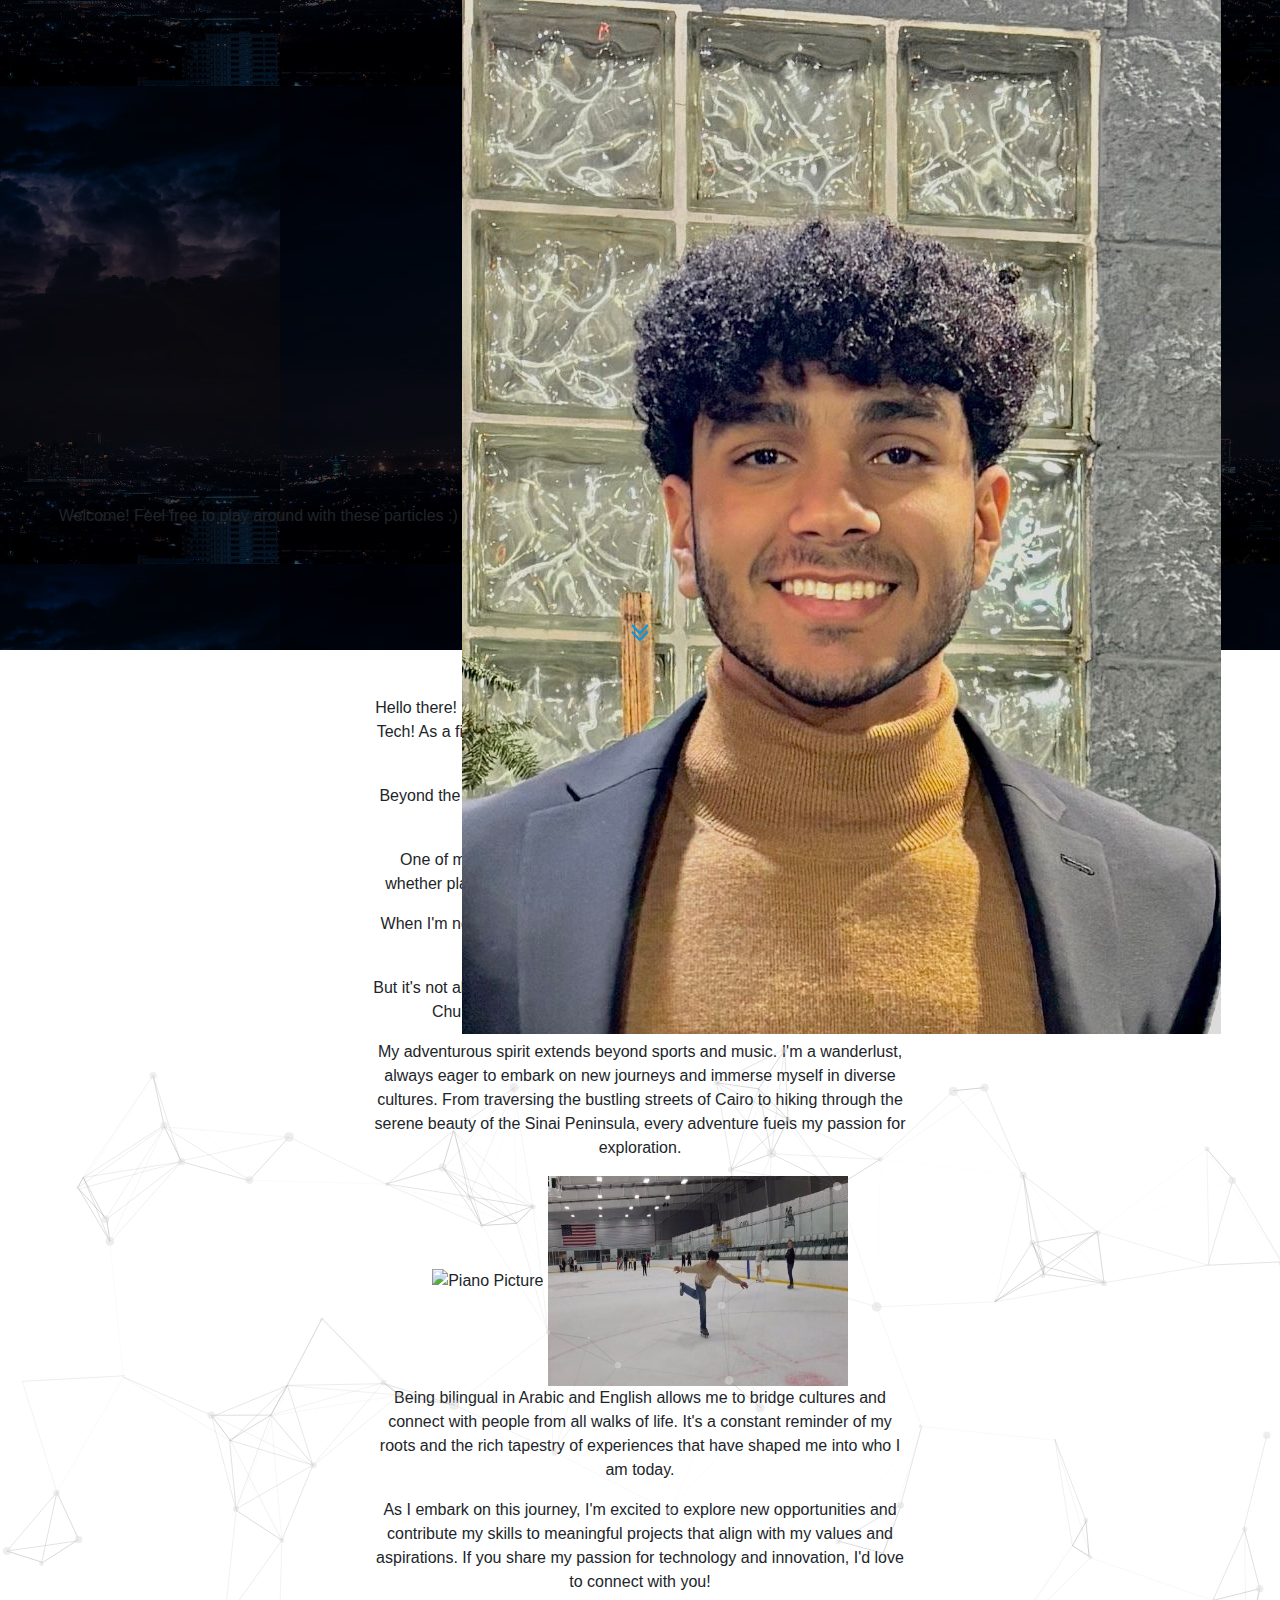
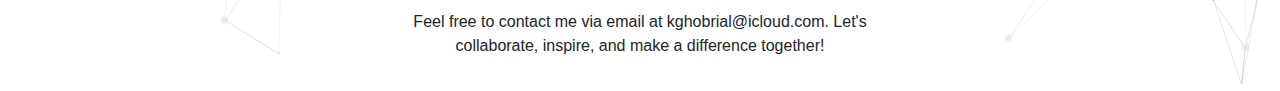
==== aboutMe.html @ 83f6bc40 "Update aboutMe.html" ====
<!DOCTYPE html>
<html lang="en">

<head>
    <meta charset="UTF-8">
    <meta name="viewport" content="width=device-width, initial-scale=1.0">
    <meta target="_blank">
    <link rel="shortcut icon" href="./images/2.jpg" type="image/x-icon">
    <link rel="stylesheet" href="./CSS/bootstrap.min.css">
    <link rel="stylesheet" href="./CSS/personal-info-main.css">
    <link rel="stylesheet" href="./CSS/personal-info-animate.css">
    <link rel="stylesheet" href="./CSS/animate.min.css">
    <link href="./CSS/aos.css" rel="stylesheet">

    <title>Kevin Ghobrial</title>

    <!-- Add CSS styles here -->
    <style>
        .profile-img,
        .image-grid img {
            max-width: 95%;
            height: auto;
        }

        .image-grid img:nth-child(2),
        .image-grid img:nth-child(3) {
            height: 210px; /* Adjust the height as desired */
        }
    </style>

</head>


<body>
    <div class="fakeLoader"></div>

    <div class="profile-page">

        <div class="page-header">

            <a href="#about" class="go" title="Read More">
                <svg t="1628741268385" class="j-icon" viewBox="0 0 1024 1024" version="1.1"
                    xmlns="http://www.w3.org/2000/svg" p-id="5238" width="32" height="32">
                    <path
                        d="M780.190476 498.070349c0 4.534857-2.21054 9.638603-5.461333 13.003175l-255.024762 263.476825c-3.299556 3.397079-8.208254 5.640127-12.580571 5.640127-4.388571 0-9.313524-2.275556-12.580572-5.640127l-255.024762-263.476825a19.732317 19.732317 0 0 1-5.461333-13.003175c0-4.518603 2.21054-9.622349 5.461333-12.98692l27.355429-28.265651c3.299556-3.397079 7.671873-5.640127 12.580571-5.640127 4.388571 0 9.313524 2.275556 12.564318 5.640127L507.12381 679.042032l215.105015-222.224254c3.283302-3.397079 8.192-5.640127 12.564318-5.640127 4.388571 0 9.313524 2.275556 12.580571 5.640127l27.355429 28.281905c3.283302 3.380825 5.461333 8.452063 5.461333 12.970666z m0-217.120508c0 4.534857-2.21054 9.638603-5.461333 13.003175l-255.024762 263.476825c-3.299556 3.397079-8.208254 5.640127-12.580571 5.640127-4.388571 0-9.313524-2.275556-12.580572-5.640127l-255.024762-263.476825a19.732317 19.732317 0 0 1-5.461333-13.003175c0-4.518603 2.21054-9.622349 5.461333-12.98692l27.355429-28.265651c3.299556-3.397079 7.671873-5.640127 12.580571-5.640127 4.388571 0 9.313524 2.275556 12.564318 5.640127L507.12381 461.937778l215.105015-222.224254c3.283302-3.397079 8.192-5.640127 12.564318-5.640127 4.388571 0 9.313524 2.275556 12.580571 5.640127l27.355429 28.281905c3.283302 3.380825 5.461333 8.452063 5.461333 12.970666z"
                        p-id="5239" fill="#1296db"></path>
                </svg>
            </a>
            <div class="page-header-mask"></div>
            <div class="page-header-particles" id="particles-js">
                <!-- Add your image here -->
                Welcome! Feel free to play around with these particles :)
                <img src="keving.jpg" alt="Profile Picture" class="profile-img">
                
            </div>


        </div>

        <!-- Description section -->
        <section id="about" class="section about-section">
            <div class="container">
                <div class="row justify-content-center"> <!-- Center the row -->
                    <div class="col-md-6">
                        <!-- Add your description here -->
                        <h2>About Me</h2>
                            <p>Hello there! I'm Kevin Ghobrial, a computer engineering student at Georgia Tech! As a firm believer in the transformative power of technology, I'm on a mission to make your life more enjoyable.</p>
    
                            <p>Beyond the classroom, I explore various avenues to express my creativity and passions.</p>
                            
                            <p>One of my greatest joys is playing the piano. Music is my sanctuary, whether playing classical melodies or improvising my bossa nova beats.</p>
                            
                            <p>When I'm not lost in the song, you might spot me figure skating or playing soccer</p>
                            
                            <p>But it's not all about solo pursuits. I'm proud to serve at my Coptic Orthodox Church, where I find fulfillment in making a positive impact.</p>
                            
                            <p>My adventurous spirit extends beyond sports and music. I'm a wanderlust, always eager to embark on new journeys and immerse myself in diverse cultures. From traversing the bustling streets of Cairo to hiking through the serene beauty of the Sinai Peninsula, every adventure fuels my passion for exploration.</p>

                            <div class="image-grid">
                                <img src="piano.jpg" alt="Piano Picture">
                                <img src="figure.jpg" alt="Figure Skating Picture" width="300">
                            </div>

                            <p>Being bilingual in Arabic and English allows me to bridge cultures and connect with people from all walks of life. It's a constant reminder of my roots and the rich tapestry of experiences that have shaped me into who I am today.</p>
    
                            <p>As I embark on this journey, I'm excited to explore new opportunities and contribute my skills to meaningful projects that align with my values and aspirations. If you share my passion for technology and innovation, I'd love to connect with you!</p>
                            
                            <p>Feel free to contact me via email at kghobrial@icloud.com. Let's collaborate, inspire, and make a difference together!</p>
                    </div>
                </div>
            </div>
        </section>
  
    </div>

</body>
<script src="./JS/jquery-3.6.0.js">
</script>
<script src="./JS/popper.min.js">
</script>
<script src="./JS/bootstrap.min.js">
</script>

<script src="./JS/particles.min.js"></script>
<script src="./JS/app.js"></script>
<script src="./JS/aos.js"></script>
<script src="./JS/personal-info-main.js"></script>
<script>
    AOS.init();
</script>

</html>
---- CSS/personal-info-main.css ----
body,
html {
    margin: 0;
    padding: 0;
    scroll-behavior: smooth;
    font-family: -apple-system, BlinkMacSystemFont, "Segoe UI", Roboto, "Helvetica Neue", Arial, sans-serif;
}

.profile-page {
    text-align: center;
    min-height: auto;
    width: auto;
}


.page-header .a {
    transition: all 4s ease 0s;
}

.page-header .go {
    position: absolute;
    z-index: 2;
    bottom: 0px;
    left: 50%;
    width: 32px;
    height: 33px;
    margin-left: -16px;
    transition: all 0.4s ease 0s;
    animation: 3s ease 0s normal none infinite running bounce;
}

.page-header .j-icon:hover {
    transform: scale(1.20);

}

.page-header .bg-primary {
    background-color: rgba(0, 0, 0, .15) !important;
    transition: 0.4s;
}

.navbar-toggler {
    z-index: 3;
}

.navbar-dark .navbar-nav .nav-link {
    color: rgba(255, 255, 255, 0.9);
}



.page-header .navbar .navbar-collapse li {
    font-weight: 700;
    padding-left: 10px;
    padding-right: 10px;
    z-index: 2;

}

.page-header .navbar .navbar-collapse li:hover {
    background: rgb(26, 145, 65);
    transition: 0.55s;
    z-index: 2;
}

.page-header .navbar {
    position: fixed;
    z-index: 10000 !important;
    width: 100%;
}

.profile-page .page-header {
    position: relative;
    min-height: 650px;
    max-height: 1024px;
    width: 100%;
    height: 100%;
    background-image: url(../images/intro-bg.jpg);
    background-position: center center !important;
    background-size: cove !important;
}

.page-header-mask:after {
    position: absolute;
    content: "";
    top: 0;
    left: 0;
    width: 100%;
    height: 100%;
    background: black;
    opacity: 0.7;
    z-index: 0;
}

.page-header-particles {
    position: absolute;
    width: 100%;
    height: 100%;
    z-index: 1;
}

.profile-page .page-header-content {
    position: relative;
    max-height: 600px;
    min-height: 350px;
}


.page-header .left-content {
    position: relative;
    min-height: 650px;
}

.personalImage {
    position: relative;
    width: auto;
    height: 250px;
    text-align: center;
    top: 44px;
}

.personalImage a {
    position: relative;
}

.personalImage a:before {
    content: "";
    border: 15px solid rgb(117 49 171);
    border-radius: 50%;
    height: 180px;
    width: 180px;
    position: absolute;
    left: 0;
    -webkit-animation: pulsate 1.6s ease-out;
    animation: pulsate 1.6s ease-out;
    -webkit-animation-iteration-count: infinite;
    animation-iteration-count: infinite;
    opacity: 0.0;
    z-index: 99;
}

.personalImage img {
    position: relative;
    border-radius: 50%;
    height: 180px;
    width: 180px;
    padding: 0;
    margin: 0;
    border: 15px solid transparent;
    z-index: 9999;
    -webkit-transition: all .3s ease-out;
    transition: all .3s ease-out;
}

.personalImage a:hover img {
    transform: scale(1.06, 1.06);
}

.personalImage a:hover:before {
    animation: none;
}


.page-header .name {
    color: rgba(255, 255, 255, 0.88);
}

.page-header .motto {
    color: rgba(255, 255, 255, 0.88);
}

.page-header .motto::after {
    position: relative;
    top: 5px;
    display: inline-block;
    height: 20px;
    margin-left: 5px;
    content: " ";
    -webkit-animation: blink .5s step-end infinite alternate;
    animation: blink .5s step-end infinite alternate;
    border-right: 2px solid;
}



.page-header .self-intro {
    color: rgba(255, 255, 255, 0.8);
    font-size: smaller;
    font-family: serif, '宋体';
    display: none;
}



.section-title {
    margin-top: 60px;
    margin-bottom: 25px;
    font-weight: 500 !important;
}

.card {
    border: 0;
    border-radius: 0.1875rem;
    display: inline-block;
    position: relative;
    overflow: hidden;
    width: 100%;
    margin-bottom: 20px;
    -webkit-box-shadow: -1px 5px 25px 0px rgb(0 0 0 / 20%);
    box-shadow: -1px 5px 25px 0px rgb(0 0 0 / 20%);
    background-color: antiquewhite;
    -webkit-transition: all .3s ease-out;
    transition: all .3s ease-out;
    border-radius: 1%;
    text-align: left;
}

.about-section .card:hover,
.skill-section .card:hover,
.experience-section .card:hover,
.portfolio-section .card:hover {
    transform: scale(1.02, 1.02) !important;
}

.h4 {
    font-size: 1.714em;
    line-height: 1.45em;
    margin-top: 30px;
    margin-bottom: 15px;
}

.hvr-bounce-to-right {

    display: none;
    vertical-align: middle;
    -webkit-transform: translateZ(0);
    transform: translateZ(0);
    -webkit-backface-visibility: hidden;
    backface-visibility: hidden;
    -moz-osx-font-smoothing: grayscale;
    position: relative;
    -webkit-transition-property: color;
    transition-property: color;
    -webkit-transition-duration: 0.5s;
    transition-duration: 0.5s;
    z-index: 1 !important;
    border-bottom: 10px solid rgb(247, 242, 242);
}

.hvr-bounce-to-right:before {
    content: "";
    position: absolute;
    z-index: -1;
    top: 0;
    left: 0;
    right: 0;
    bottom: 0;
    background: #067927;
    ;
    -webkit-transform: scaleX(0);
    transform: scaleX(0);
    -webkit-transform-origin: 0 50%;
    transform-origin: 0 50%;
    -webkit-transition-property: transform;
    transition-property: transform;
    -webkit-transition-duration: 0.5s;
    transition-duration: 0.5s;
    -webkit-transition-timing-function: ease-out;
    transition-timing-function: ease-out;
}

.hvr-bounce-to-right:hover,
.hvr-bounce-to-right:focus,
.hvr-bounce-to-right:active {
    color: white;
    text-decoration: none;
    border: 1px solid #067927;
    ;
}

.hvr-bounce-to-right:hover:before,
.hvr-bounce-to-right:focus:before,
.hvr-bounce-to-right:active:before {
    -webkit-transform: scaleX(1);
    transform: scaleX(1);
    -webkit-transition-timing-function: cubic-bezier(0.52, 1.64, 0.37, 0.66);
    transition-timing-function: cubic-bezier(0.52, 1.64, 0.37, 0.66);
}

[class^="hvr-"] {
    position: relative;
    bottom: 75px;
    top: 40px;
    display: none;
    vertical-align: middle;
    margin: .4em;
    padding: 8px 15px;
    cursor: pointer;
    border-radius: 0;
    background: transparent;
    text-decoration: none;
    color: #e3d9d9;
    /* -webkit-tap-highlight-color: rgba(0,0,0,0); */
    font-size: 17px;
    border: 1px solid rgba(255, 255, 255, 0.5)
}

.skill-section .card {
    text-align: left;
    background: #494A5F;
    color: #D5D6E2;
    -webkit-box-shadow: -1px 5px 25px 2px rgb(51 55 58 / 25%);
    box-shadow: -1px -5px 25px 2px rgb(51 55 58 / 25%);
}



.htmleaf-container {
    margin: 0 auto;
}

.progress_bar .pro-bar {
    background: hsl(0, 0%, 97%);
    box-shadow: 0 1px 2px hsla(0, 0%, 0%, 0.1) inset;
    height: 4px;
    margin-bottom: 12px;
    margin-top: 50px;
    position: relative;
}

.progress_bar .progress_bar_title {
    color: hsl(218, 4%, 50%);
    color: #D5D6E2;
    font-size: 15px;
    font-weight: 300;
    position: relative;
    top: -28px !important;
    z-index: 1;
}

.progress_number {
    top: -28px !important;
}

.progress_bar .progress_number {
    float: right !important;
}

.progress_bar .progress-bar-inner {
    background-color: hsl(0, 0%, 88%);
    display: block;
    width: 0;
    height: 100%;
    position: absolute;
    top: 0;
    left: 0;
    transition: width 1s linear 0s;

}

.p-a {
    animation: animate-positive 2s;
}

.progress_bar .progress-bar-inner:before {
    content: "";
    background-color: hsl(0, 0%, 100%);
    border-radius: 50%;
    width: 4px;
    height: 4px;
    position: absolute;
    right: 1px;
    top: 0;
    z-index: 1;
}

.progress_bar .progress-bar-inner:after {
    content: "";
    width: 14px;
    height: 14px;
    background-color: inherit;
    border-radius: 50%;
    position: absolute;
    right: -4px;
    top: -5px;
}

.portfolio-section {
    background: url(https://pic4.zhimg.com/80/v2-1acf703173c88099a01ead4aa66c0633_1440w.jpg) no-repeat center top;
    margin-top: 30px;
    padding-top: 50px;
    text-align: center !important;
    background-attachment: relative !important;
    background-position: center center !important;
    min-height: 800px;
    width: 100%;
    background-size: 100%;
    background-size: cover;
    position: relative !important;
}


.portfolio-section .section-title {
    margin-top: -60px;
    color: rgba(255, 255, 255, 0.85);
    margin-bottom: 50px;
}

.portfolio-section .row {
    bottom: 20px;
    margin-bottom: 20px;
}


.gallery .portfolio-section-main {
    transition: 0.5s;

}

.gallery .portfolio-section-main:hover {
    transform: scale(1.06);
    -webkit-transform: scale(1.06);
}

.gallery .porfolio-image figure {
    position: relative;
    overflow: hidden;
    text-align: center;
}

.gallery .porfolio-image figure img {
    position: relative;
    display: block;
    min-width: 375px;
    width: 100%;
    height: 250px;
    opacity: 1;
}

.gallery .porfolio-image figure figcaption {
    position: absolute;
    color: #fff;
    -webkit-backface-visibility: hidden;
    backface-visibility: hidden;
}

.gallery .porfolio-image figure figcaption,
.gallery .porfolio-image figure figcaption>a {
    position: absolute;
    top: 0;
    left: 0;
    width: 100%;
    height: 100%;
}

.gallery .porfolio-image figure figcaption>a {
    z-index: 1000;
    text-indent: 200%;
    white-space: nowrap;
    font-size: 0;
    opacity: 0;
}

.gallery .porfolio-image figure .h4,
.gallery .porfolio-image figure p {
    margin: 0;
}

.gallery figure.portfolio-section-main figcaption::before,
.gallery figure.portfolio-section-main figcaption::after {
    position: absolute;
    content: '';
    opacity: 0;
}

.gallery figure.portfolio-section-main figcaption::before {
    top: 10px;
    right: 10px;
    bottom: 10px;
    left: 10px;
    -webkit-transform: scale(0, 0);
    transform: scale(0, 0);
    -webkit-transform-origin: 0 0;
    transform-origin: 0 0;
}

.gallery figure.portfolio-section-main figcaption::after {
    top: 10px;
    right: 10px;
    bottom: 10px;
    left: 10px;
    -webkit-transform: scale(0, 0);
    transform: scale(0, 0);
    -webkit-transform-origin: 100% 0;
    transform-origin: 100% 0;
}

.gallery figure.portfolio-section-main .h4 {
    margin-top: 80px;
    -webkit-transition: -webkit-transform 0.35s;
    transition: -webkit-transform 0.35s;
    transition: transform 0.35s;
    transition: transform 0.35s, -webkit-transform 0.35s;
    opacity: 0;
}

@media (max-width: 480px) {
    .gallery figure.portfolio-section-main .h4 {
        font-size: 20px;
    }
    .gallery figure.portfolio-section-main p {
        font-size: 14px;
    }
}

.gallery figcaption .container {
    position: absolute;
    width: 100%;
    bottom: 20px;
}

.gallery figure.portfolio-section-main p {
    padding: 0.5em 2em;
    text-transform: uppercase;
    letter-spacing: 1px;
    -webkit-transition: -webkit-transform 0.35s;
    transition: -webkit-transform 0.35s;
    transition: transform 0.35s;
    transition: transform 0.35s, -webkit-transform 0.35s;
    opacity: 0;
}

.gallery figure.portfolio-section-main img,
.gallery figure.portfolio-section-main .h4 {
    -webkit-transform: scale(1.06, 1.06);
    transform: scale(1.06, 1.06);
}

.gallery figure.portfolio-section-main img,
.gallery figure.portfolio-section-main figcaption::before,
.gallery figure.portfolio-section-main figcaption::after,
.gallery figure.portfolio-section-main p {
    -webkit-transition: opacity 0.35s, -webkit-transform 0.35s;
    transition: opacity 0.35s, -webkit-transform 0.35s;
    transition: opacity 0.35s, transform 0.35s;
    /* transition: opacity 0.35s, transform 0.35s, -webkit-transform 0.35s; */
}

.gallery figure.portfolio-section-main:hover img {
    opacity: 1;
    -webkit-transform: translate3d(0, 0, 0);
    transform: translate3d(0, 0, 0);
}

.gallery figure.portfolio-section-main:hover figcaption::before,
.gallery figure.portfolio-section-main:hover figcaption::after {
    opacity: 1;
    -webkit-transform: scale(1);
    transform: scale(1);
}

.gallery figure.portfolio-section-main:hover figcaption:before {
    background: rgba(27, 23, 23, 0.5);
}

.gallery figure.portfolio-section-main:hover .h4,
.gallery figure.portfolio-section-main:hover p,
.gallery figure.portfolio-section-main:hover button {
    opacity: 1;
    -webkit-transform: translate3d(0, 0, 0);
    transform: translate3d(0, 0, 0);
    color: #fff;
}

.gallery figure.portfolio-section-main:hover figcaption::after,
.gallery figure.portfolio-section-main:hover .h4,
.gallery figure.portfolio-section-main:hover p,
.gallery figure.portfolio-section-main:hover img {
    -webkit-transition-delay: 0.15s;
    transition-delay: 0.15s;
}

.experience-section .card {
    background-color: rgb(255, 255, 255);
    color: black;

}

.experience-section .col-md-3 .card-body {
    text-align: center;
    color: white;
}

@media (max-width: 768px) {
    .experience-section .card {
        text-align: center;
    }
}

.experience-section .work {
    font-size: 20px;
    color: white;
    text-align: center;
}


/*时间轴*/
.others-section p {
    color: white;
}

.others-section .section-title {
    color: white;
}

.others-section {
    background: url(https://pic1.zhimg.com/v2-956295fc660aee9127c9ecb4b9b32090_b.jpg);
    background-repeat: no-repeat !important;
    margin-top: 30px !important;
    padding-top: 40px !important;
    text-align: center !important;
    background-attachment: relative !important;
    background-position: center center !important;
    min-height: 800px !important;
    width: 100% !important;
    background-size: 100% !important;
    background-size: cover !important;
    position: relative !important;
}

.others-section::before {
    position: absolute;
    content: "";
    top: 0;
    left: 0;
    width: 100%;
    height: 100%;
    background: rgba(0, 0, 0, 0.75);
    opacity: 0.7;
    z-index: 0;
}

.others-section .section-title {
    margin-bottom: 60px;
}

.others-section li {
    color: rgba(255, 255, 255, 0.8);
}

.others-section .container .content-timeline-border {
    border-radius: 5px;
    margin: 0 15px 0 15px;
    position: relative;
    overflow: hidden;
    /*background: #cccaef;*/
}

.others-section .container .timeline-left,
.container .timeline-right {
    float: left;
    overflow: hidden;
    width: 50%;
}

.others-section .container .timeul {
    list-style: none;
    padding: 0;
}

.others-section .container .content-timeline-border::before {
    content: '';
    position: absolute;
    left: 50%;
    transform: translateX(-50%);
    width: 3px;
    height: 100%;
    background: #434343;
}

.others-section .container .timeul>li {
    width: 100%;
    margin-bottom: 200px;

}

.others-section .container .timeline-right li:last-child {
    margin-bottom: 0px;
}

.others-section .container .timeline-left {
    margin-top: 20px;
}

.others-section .container .timeline-right {
    margin-top: 210px;
}

.others-section .container .timeline-right>span,
.container .timeline-left>span {
    position: absolute;
    left: 50%;
    bottom: 0px;
    transform: translateX(-50%);
    width: 20px;
    border-radius: 50%;
    height: 20px;
    border: 3px solid #cd7070;
    background: #fff;
}

.others-section .container .timeline-left>span {
    top: 0px;
}

.others-section .container .timeul span {
    position: absolute;
    left: 50%;
    transform: translateX(-50%);
    width: 20px;
    border-radius: 50%;
    height: 20px;
    border: 3px solid #cd7070;
    background: #fff;
}

.others-section .container .content-timeline-border .time-content {
    border-top: 3px solid #cd7070;
    position: relative;
    border-radius: 18px;
    top: 8px;
    padding: 10px 20px;
}

.others-section .container .content-timeline-border .time-title {
    width: 50%;
    margin: 0 auto;
    border: 3px solid #cd7070;
    background: #cd7070;
    border-radius: 5px;
    color: #fff;
    line-height: 40px;
    text-align: center;
    font-size: 20px;
    font-weight: bold;
}

.others-section .container .content-timeline-border p {
    line-height: 23px;
    font-size: smaller;
}

.others-section .container .content-timeline-border h5 {
    text-align: center;
    color: rgb(233 195 9);
    padding: 0;
    margin: 9px 0;
}

@media screen and (max-width: 900px) {

    .others-section .container .timeline-left,
    .container .timeline-right {
        float: none;
        width: 100%;
    }

    .others-section .container .timeline-right {
        margin-top: 13px;
    }

    .others-section .container .content-timeline-border::before {
        content: '';
        position: absolute;
        left: 10px;
        transform: translateX(-50%);
        width: 3px;
        height: 100%;
        background: #434343;
    }

    .others-section .container .timeline-right>span,
    .container .timeline-left>span {
        position: absolute;
        left: 10px;
        bottom: 0px;
        transform: translateX(-50%);
        width: 20px;
        border-radius: 50%;
        height: 20px;
        border: 3px solid #cda670;
        background: #fff;
    }

    .others-section .container .timeul span {
        position: absolute;
        left: 10px;
        transform: translateX(-50%);
        width: 20px;
        border-radius: 50%;
        height: 20px;
        border: 3px solid #cda670;
        background: #fff;
    }

    .others-section .container .content-timeline-border .time-content {
        border-top: 3px solid #cda670;
        position: relative;
        border-radius: 18px;
        top: 8px;
        left: 11px;
        width: 95%;
        padding: 10px 20px;
    }

    .others-section .container .timeul>li {
        width: 100%;
        margin-bottom: 20px;
        padding-bottom: 15px;
    }
}

.contact-section .card {
    background-color: white !important;
}

.contact-section .msg {
    border: none;
    border-bottom: 1px solid #000;
    padding: 10px;
    width: 100%;
}





.input-group-addon {
    padding: .5rem .75rem;
    margin-bottom: 0;
    font-size: 1rem;
    font-weight: 400;
    line-height: 1.25;
    color: #495057;
    text-align: center;
    background-color: #e9ecef;
    border: 1px solid rgba(0, 0, 0, .15);
    border-radius: .25rem;
}


.input-group-addon:not(:last-child) {
    border-right: 0px;
}



.form-control+.input-group-addon:not(:first-child) {
    border-left: 0px;
}

.btn-link {
    color: black !important;
}

.my-tooltip {
    position: relative;
    display: inline-block;
    margin-right: 10px;
    margin-left: 10px;
}

.my-tooltip .my-tooltiptext {
    visibility: hidden;
    width: 120px;
    background-color: black;
    color: #fff;
    text-align: center;
    border-radius: 6px;
    padding: 5px 0;
    position: absolute;
    z-index: 1;
    bottom: 150%;
    left: 50%;
    margin-left: -60px;
}

.my-tooltip .my-tooltiptext::after {
    content: "";
    position: absolute;
    top: 100%;
    left: 50%;
    margin-left: -5px;
    border-width: 5px;
    border-style: solid;
    border-color: black transparent transparent transparent;
}

.my-tooltip:hover .my-tooltiptext {
    visibility: visible;
}

.my-tooltip .my-tooltiptext {
    opacity: 0;
    transition: opacity 1s;
}

.my-tooltip:hover .my-tooltiptext {
    opacity: 1;
}

.footer {
    width: 100%;
    text-align: center;
    background-color: #2B2F3E;
    ;
    text-align: center;
}

.footer {
    margin-top: 5px;
    color: #f8f9fab0;
    top: 20px;
    position: relative;
    bottom: 0;
    margin-bottom: 0;
}
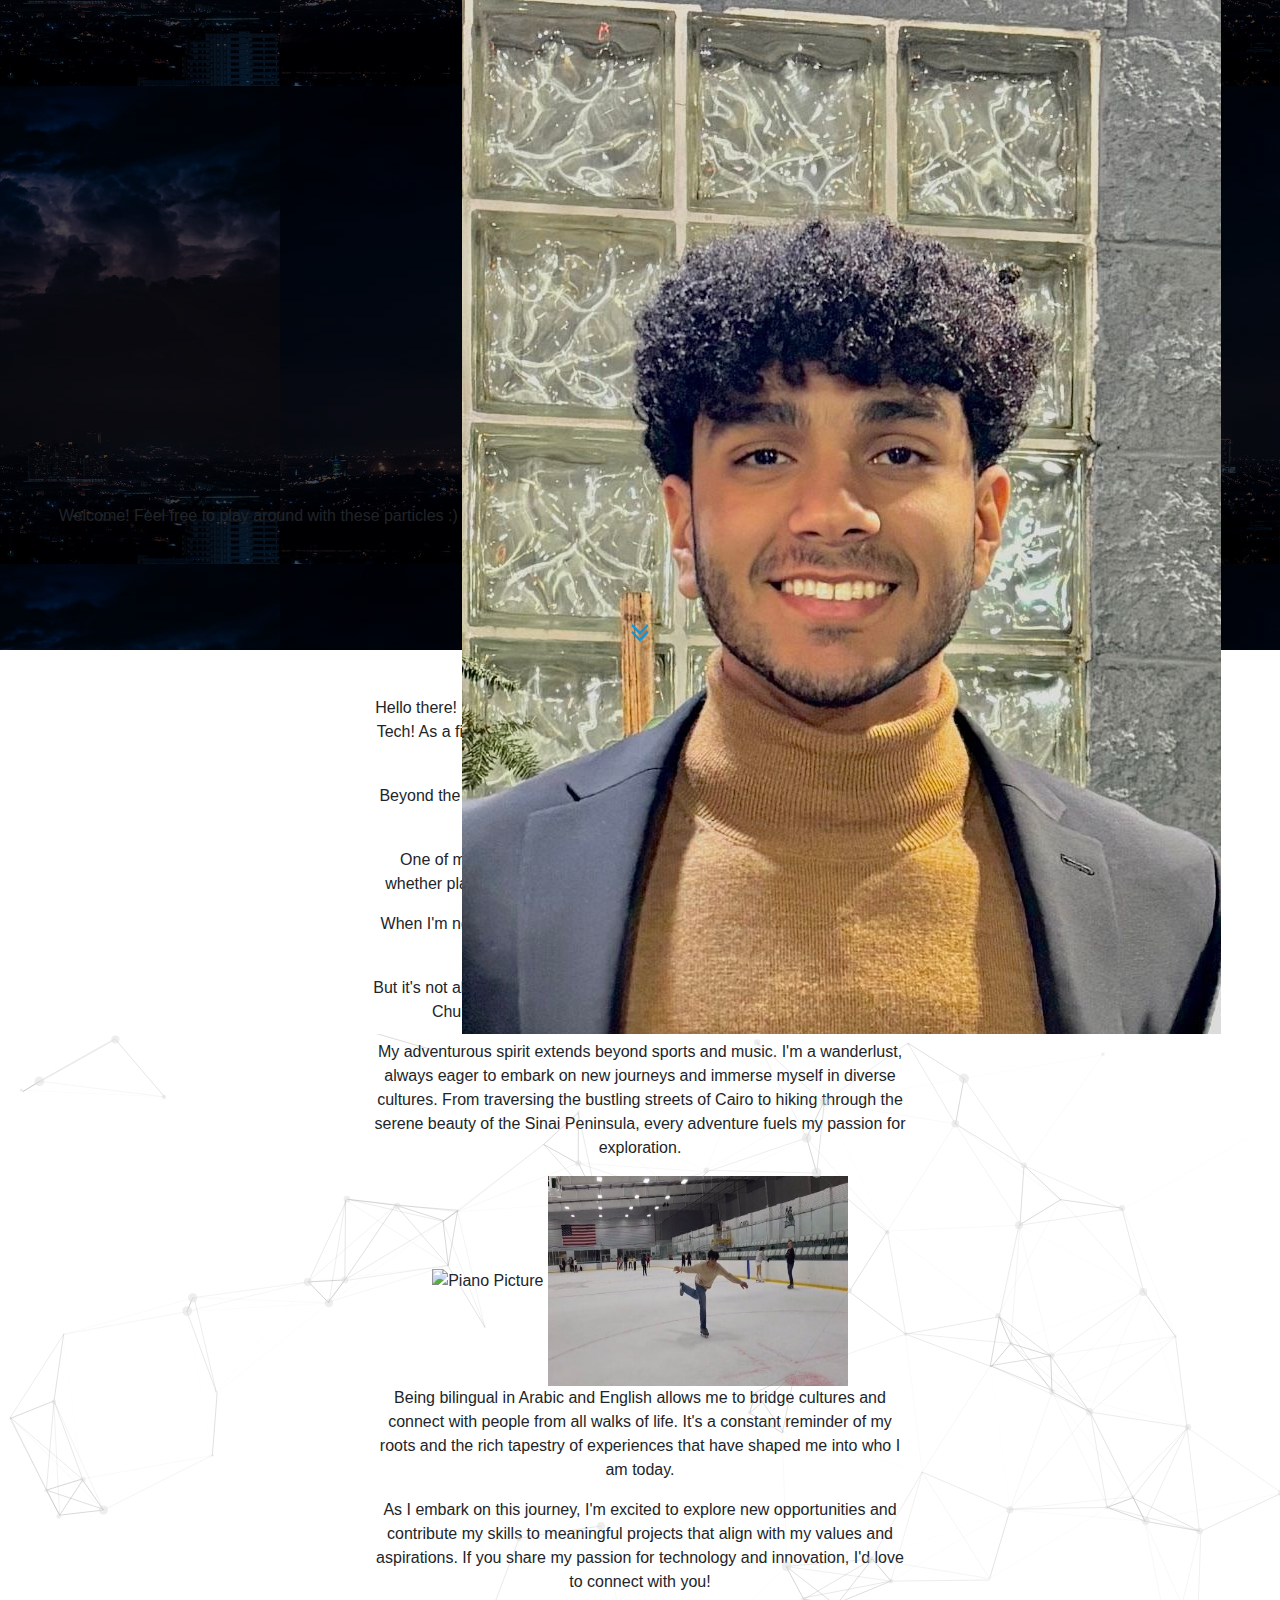
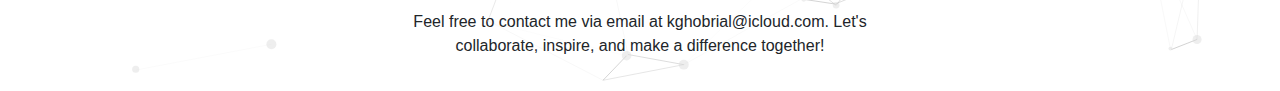
==== commit 52f17f46: "Update aboutMe.html" ====
--- a/aboutMe.html
+++ b/aboutMe.html
@@ -4,7 +4,6 @@
 <head>
     <meta charset="UTF-8">
     <meta name="viewport" content="width=device-width, initial-scale=1.0">
-    <meta target="_blank">
     <link rel="shortcut icon" href="./images/2.jpg" type="image/x-icon">
     <link rel="stylesheet" href="./CSS/bootstrap.min.css">
     <link rel="stylesheet" href="./CSS/personal-info-main.css">
@@ -29,7 +28,6 @@
     </style>
 
 </head>
-
 
 <body>
     <div class="fakeLoader"></div>
@@ -64,28 +62,28 @@
                     <div class="col-md-6">
                         <!-- Add your description here -->
                         <h2>About Me</h2>
-                            <p>Hello there! I'm Kevin Ghobrial, a computer engineering student at Georgia Tech! As a firm believer in the transformative power of technology, I'm on a mission to make your life more enjoyable.</p>
+                        <p>Hello there! I'm Kevin Ghobrial, a computer engineering student at Georgia Tech! As a firm believer in the transformative power of technology, I'm on a mission to make your life more enjoyable.</p>
     
-                            <p>Beyond the classroom, I explore various avenues to express my creativity and passions.</p>
+                        <p>Beyond the classroom, I explore various avenues to express my creativity and passions.</p>
                             
-                            <p>One of my greatest joys is playing the piano. Music is my sanctuary, whether playing classical melodies or improvising my bossa nova beats.</p>
+                        <p>One of my greatest joys is playing the piano. Music is my sanctuary, whether playing classical melodies or improvising my bossa nova beats.</p>
                             
-                            <p>When I'm not lost in the song, you might spot me figure skating or playing soccer</p>
+                        <p>When I'm not lost in the song, you might spot me figure skating or playing soccer</p>
                             
-                            <p>But it's not all about solo pursuits. I'm proud to serve at my Coptic Orthodox Church, where I find fulfillment in making a positive impact.</p>
+                        <p>But it's not all about solo pursuits. I'm proud to serve at my Coptic Orthodox Church, where I find fulfillment in making a positive impact.</p>
                             
-                            <p>My adventurous spirit extends beyond sports and music. I'm a wanderlust, always eager to embark on new journeys and immerse myself in diverse cultures. From traversing the bustling streets of Cairo to hiking through the serene beauty of the Sinai Peninsula, every adventure fuels my passion for exploration.</p>
+                        <p>My adventurous spirit extends beyond sports and music. I'm a wanderlust, always eager to embark on new journeys and immerse myself in diverse cultures. From traversing the bustling streets of Cairo to hiking through the serene beauty of the Sinai Peninsula, every adventure fuels my passion for exploration.</p>
 
-                            <div class="image-grid">
-                                <img src="piano.jpg" alt="Piano Picture">
-                                <img src="figure.jpg" alt="Figure Skating Picture" width="300">
-                            </div>
+                        <div class="image-grid">
+                            <img src="piano.jpg" alt="Piano Picture">
+                            <img src="figure.jpg" alt="Figure Skating Picture" width="300">
+                        </div>
 
-                            <p>Being bilingual in Arabic and English allows me to bridge cultures and connect with people from all walks of life. It's a constant reminder of my roots and the rich tapestry of experiences that have shaped me into who I am today.</p>
+                        <p>Being bilingual in Arabic and English allows me to bridge cultures and connect with people from all walks of life. It's a constant reminder of my roots and the rich tapestry of experiences that have shaped me into who I am today.</p>
     
-                            <p>As I embark on this journey, I'm excited to explore new opportunities and contribute my skills to meaningful projects that align with my values and aspirations. If you share my passion for technology and innovation, I'd love to connect with you!</p>
+                        <p>As I embark on this journey, I'm excited to explore new opportunities and contribute my skills to meaningful projects that align with my values and aspirations. If you share my passion for technology and innovation, I'd love to connect with you!</p>
                             
-                            <p>Feel free to contact me via email at kghobrial@icloud.com. Let's collaborate, inspire, and make a difference together!</p>
+                        <p>Feel free to contact me via email at kghobrial@icloud.com. Let's collaborate, inspire, and make a difference together!</p>
                     </div>
                 </div>
             </div>
@@ -110,3 +108,4 @@
 </script>
 
 </html>
+
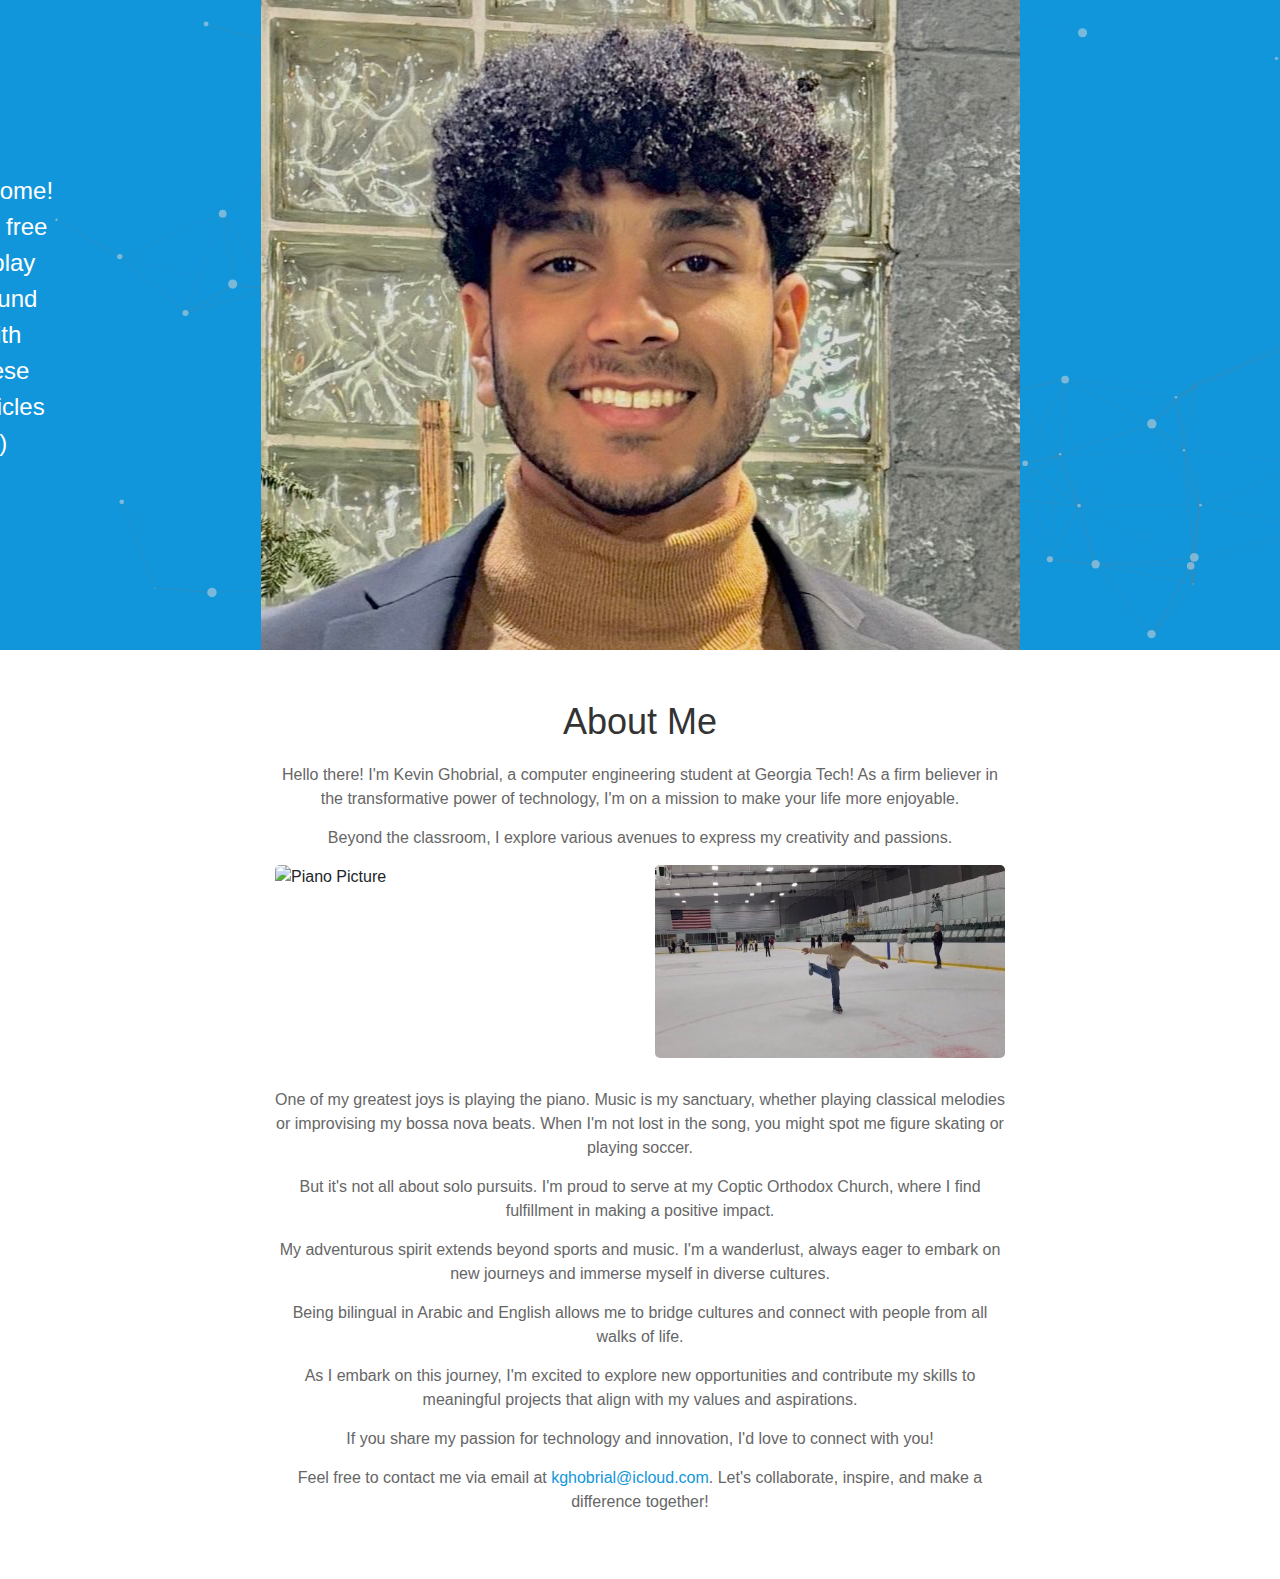
==== commit e6adeb1f: "Update aboutMe.html" ====
--- a/aboutMe.html
+++ b/aboutMe.html
@@ -1,111 +1,163 @@
 <!DOCTYPE html>
 <html lang="en">
-
 <head>
     <meta charset="UTF-8">
     <meta name="viewport" content="width=device-width, initial-scale=1.0">
-    <link rel="shortcut icon" href="./images/2.jpg" type="image/x-icon">
+    <title>Kevin Ghobrial - About Me</title>
     <link rel="stylesheet" href="./CSS/bootstrap.min.css">
     <link rel="stylesheet" href="./CSS/personal-info-main.css">
     <link rel="stylesheet" href="./CSS/personal-info-animate.css">
     <link rel="stylesheet" href="./CSS/animate.min.css">
     <link href="./CSS/aos.css" rel="stylesheet">
 
-    <title>Kevin Ghobrial</title>
-
     <!-- Add CSS styles here -->
     <style>
-        .profile-img,
-        .image-grid img {
-            max-width: 95%;
-            height: auto;
+        body {
+            font-family: Arial, sans-serif;
+            margin: 0;
+            padding: 0;
         }
 
-        .image-grid img:nth-child(2),
-        .image-grid img:nth-child(3) {
-            height: 210px; /* Adjust the height as desired */
+        .profile-page {
+            position: relative;
+            overflow: hidden;
+        }
+
+        .page-header {
+            position: relative;
+            height: 300px; /* Adjust height as needed */
+            overflow: hidden;
+        }
+
+        .page-header .profile-img {
+            position: absolute;
+            top: 50%;
+            left: 50%;
+            transform: translate(-50%, -50%);
+            max-width: 100%;
+            height: auto;
+            z-index: 1;
+        }
+
+        .page-header-particles {
+            position: absolute;
+            top: 0;
+            left: 0;
+            width: 100%;
+            height: 100%;
+            z-index: 0;
+            display: flex;
+            justify-content: center;
+            align-items: center;
+            text-align: center;
+            background-color: #1296db;
+            color: #fff;
+            overflow: hidden;
+        }
+
+        .page-header-particles p {
+            font-size: 24px;
+        }
+
+        .about-section {
+            padding: 50px 0;
+            background-color: #fff;
+        }
+
+        .about-section h2 {
+            font-size: 36px;
+            color: #333;
+            margin-bottom: 20px;
+        }
+
+        .about-section p {
+            font-size: 16px;
+            color: #666;
+            margin-bottom: 15px;
+        }
+
+        .image-grid {
+            display: flex;
+            justify-content: space-between;
+            margin-bottom: 30px;
+        }
+
+        .image-grid img {
+            max-width: 48%;
+            border-radius: 5px;
+        }
+
+        @media (max-width: 768px) {
+            .image-grid {
+                flex-direction: column;
+            }
+
+            .image-grid img {
+                max-width: 100%;
+                margin-bottom: 15px;
+            }
         }
     </style>
-
 </head>
-
 <body>
     <div class="fakeLoader"></div>
 
     <div class="profile-page">
-
         <div class="page-header">
-
-            <a href="#about" class="go" title="Read More">
-                <svg t="1628741268385" class="j-icon" viewBox="0 0 1024 1024" version="1.1"
-                    xmlns="http://www.w3.org/2000/svg" p-id="5238" width="32" height="32">
-                    <path
-                        d="M780.190476 498.070349c0 4.534857-2.21054 9.638603-5.461333 13.003175l-255.024762 263.476825c-3.299556 3.397079-8.208254 5.640127-12.580571 5.640127-4.388571 0-9.313524-2.275556-12.580572-5.640127l-255.024762-263.476825a19.732317 19.732317 0 0 1-5.461333-13.003175c0-4.518603 2.21054-9.622349 5.461333-12.98692l27.355429-28.265651c3.299556-3.397079 7.671873-5.640127 12.580571-5.640127 4.388571 0 9.313524 2.275556 12.564318 5.640127L507.12381 679.042032l215.105015-222.224254c3.283302-3.397079 8.192-5.640127 12.564318-5.640127 4.388571 0 9.313524 2.275556 12.580571 5.640127l27.355429 28.281905c3.283302 3.380825 5.461333 8.452063 5.461333 12.970666z m0-217.120508c0 4.534857-2.21054 9.638603-5.461333 13.003175l-255.024762 263.476825c-3.299556 3.397079-8.208254 5.640127-12.580571 5.640127-4.388571 0-9.313524-2.275556-12.580572-5.640127l-255.024762-263.476825a19.732317 19.732317 0 0 1-5.461333-13.003175c0-4.518603 2.21054-9.622349 5.461333-12.98692l27.355429-28.265651c3.299556-3.397079 7.671873-5.640127 12.580571-5.640127 4.388571 0 9.313524 2.275556 12.564318 5.640127L507.12381 461.937778l215.105015-222.224254c3.283302-3.397079 8.192-5.640127 12.564318-5.640127 4.388571 0 9.313524 2.275556 12.580571 5.640127l27.355429 28.281905c3.283302 3.380825 5.461333 8.452063 5.461333 12.970666z"
-                        p-id="5239" fill="#1296db"></path>
-                </svg>
-            </a>
-            <div class="page-header-mask"></div>
             <div class="page-header-particles" id="particles-js">
-                <!-- Add your image here -->
-                Welcome! Feel free to play around with these particles :)
-                <img src="keving.jpg" alt="Profile Picture" class="profile-img">
-                
+                <!-- Add your particle animation here -->
+                <p>Welcome! Feel free to play around with these particles :)</p>
             </div>
-
-
+            <!-- Profile image -->
+            <img src="keving.jpg" alt="Profile Picture" class="profile-img">
         </div>
 
         <!-- Description section -->
         <section id="about" class="section about-section">
             <div class="container">
-                <div class="row justify-content-center"> <!-- Center the row -->
-                    <div class="col-md-6">
+                <div class="row justify-content-center">
+                    <div class="col-md-8">
+                        <h2>About Me</h2>
                         <!-- Add your description here -->
-                        <h2>About Me</h2>
                         <p>Hello there! I'm Kevin Ghobrial, a computer engineering student at Georgia Tech! As a firm believer in the transformative power of technology, I'm on a mission to make your life more enjoyable.</p>
-    
+
                         <p>Beyond the classroom, I explore various avenues to express my creativity and passions.</p>
-                            
-                        <p>One of my greatest joys is playing the piano. Music is my sanctuary, whether playing classical melodies or improvising my bossa nova beats.</p>
-                            
-                        <p>When I'm not lost in the song, you might spot me figure skating or playing soccer</p>
-                            
-                        <p>But it's not all about solo pursuits. I'm proud to serve at my Coptic Orthodox Church, where I find fulfillment in making a positive impact.</p>
-                            
-                        <p>My adventurous spirit extends beyond sports and music. I'm a wanderlust, always eager to embark on new journeys and immerse myself in diverse cultures. From traversing the bustling streets of Cairo to hiking through the serene beauty of the Sinai Peninsula, every adventure fuels my passion for exploration.</p>
 
                         <div class="image-grid">
                             <img src="piano.jpg" alt="Piano Picture">
-                            <img src="figure.jpg" alt="Figure Skating Picture" width="300">
+                            <img src="figure.jpg" alt="Figure Skating Picture">
                         </div>
 
-                        <p>Being bilingual in Arabic and English allows me to bridge cultures and connect with people from all walks of life. It's a constant reminder of my roots and the rich tapestry of experiences that have shaped me into who I am today.</p>
-    
-                        <p>As I embark on this journey, I'm excited to explore new opportunities and contribute my skills to meaningful projects that align with my values and aspirations. If you share my passion for technology and innovation, I'd love to connect with you!</p>
-                            
-                        <p>Feel free to contact me via email at kghobrial@icloud.com. Let's collaborate, inspire, and make a difference together!</p>
+                        <p>One of my greatest joys is playing the piano. Music is my sanctuary, whether playing classical melodies or improvising my bossa nova beats. When I'm not lost in the song, you might spot me figure skating or playing soccer.</p>
+
+                        <p>But it's not all about solo pursuits. I'm proud to serve at my Coptic Orthodox Church, where I find fulfillment in making a positive impact.</p>
+
+                        <p>My adventurous spirit extends beyond sports and music. I'm a wanderlust, always eager to embark on new journeys and immerse myself in diverse cultures.</p>
+
+                        <p>Being bilingual in Arabic and English allows me to bridge cultures and connect with people from all walks of life.</p>
+
+                        <p>As I embark on this journey, I'm excited to explore new opportunities and contribute my skills to meaningful projects that align with my values and aspirations.</p>
+
+                        <p>If you share my passion for technology and innovation, I'd love to connect with you!</p>
+
+                        <p>Feel free to contact me via email at <a href="mailto:kghobrial@icloud.com" style="color: #1296db;">kghobrial@icloud.com</a>.
+                            Let's collaborate, inspire, and make a difference together!</p>
                     </div>
                 </div>
             </div>
         </section>
-  
     </div>
 
+    <!-- Add your JavaScript includes here -->
+    <script src="./JS/jquery-3.6.0.js"></script>
+    <script src="./JS/popper.min.js"></script>
+    <script src="./JS/bootstrap.min.js"></script>
+    <script src="./JS/particles.min.js"></script>
+    <script src="./JS/app.js"></script>
+    <script src="./JS/aos.js"></script>
+    <script>
+        AOS.init();
+    </script>
 </body>
-<script src="./JS/jquery-3.6.0.js">
-</script>
-<script src="./JS/popper.min.js">
-</script>
-<script src="./JS/bootstrap.min.js">
-</script>
-
-<script src="./JS/particles.min.js"></script>
-<script src="./JS/app.js"></script>
-<script src="./JS/aos.js"></script>
-<script src="./JS/personal-info-main.js"></script>
-<script>
-    AOS.init();
-</script>
-
 </html>
 
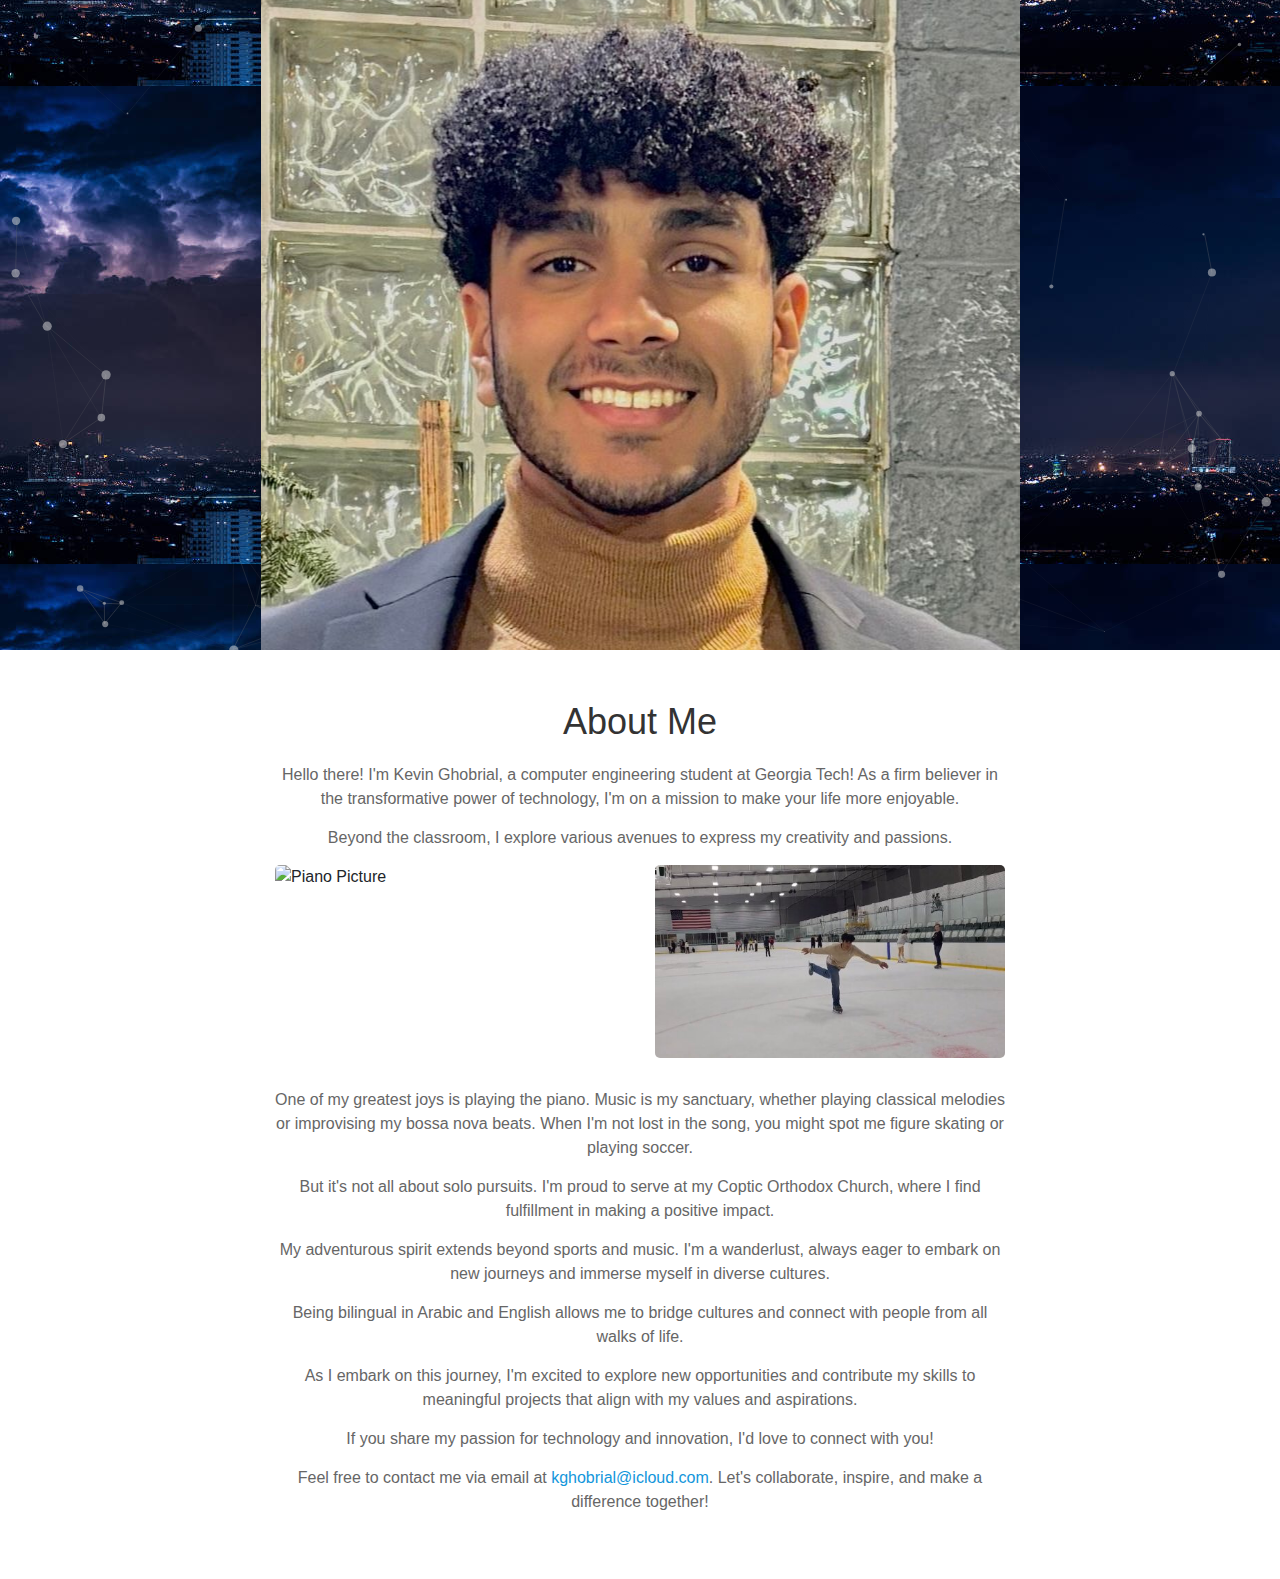
==== commit 75319def: "Update aboutMe.html" ====
--- a/aboutMe.html
+++ b/aboutMe.html
@@ -50,7 +50,9 @@
             justify-content: center;
             align-items: center;
             text-align: center;
-            background-color: #1296db;
+            background-image: url('staryNight.jpg');
+            background-size: cover; /* Adjust to fit your needs */
+            background-position: center; /* Adjust to fit your needs */
             color: #fff;
             overflow: hidden;
         }
@@ -106,7 +108,7 @@
         <div class="page-header">
             <div class="page-header-particles" id="particles-js">
                 <!-- Add your particle animation here -->
-                <p>Welcome! Feel free to play around with these particles :)</p>
+                <p></p>
             </div>
             <!-- Profile image -->
             <img src="keving.jpg" alt="Profile Picture" class="profile-img">
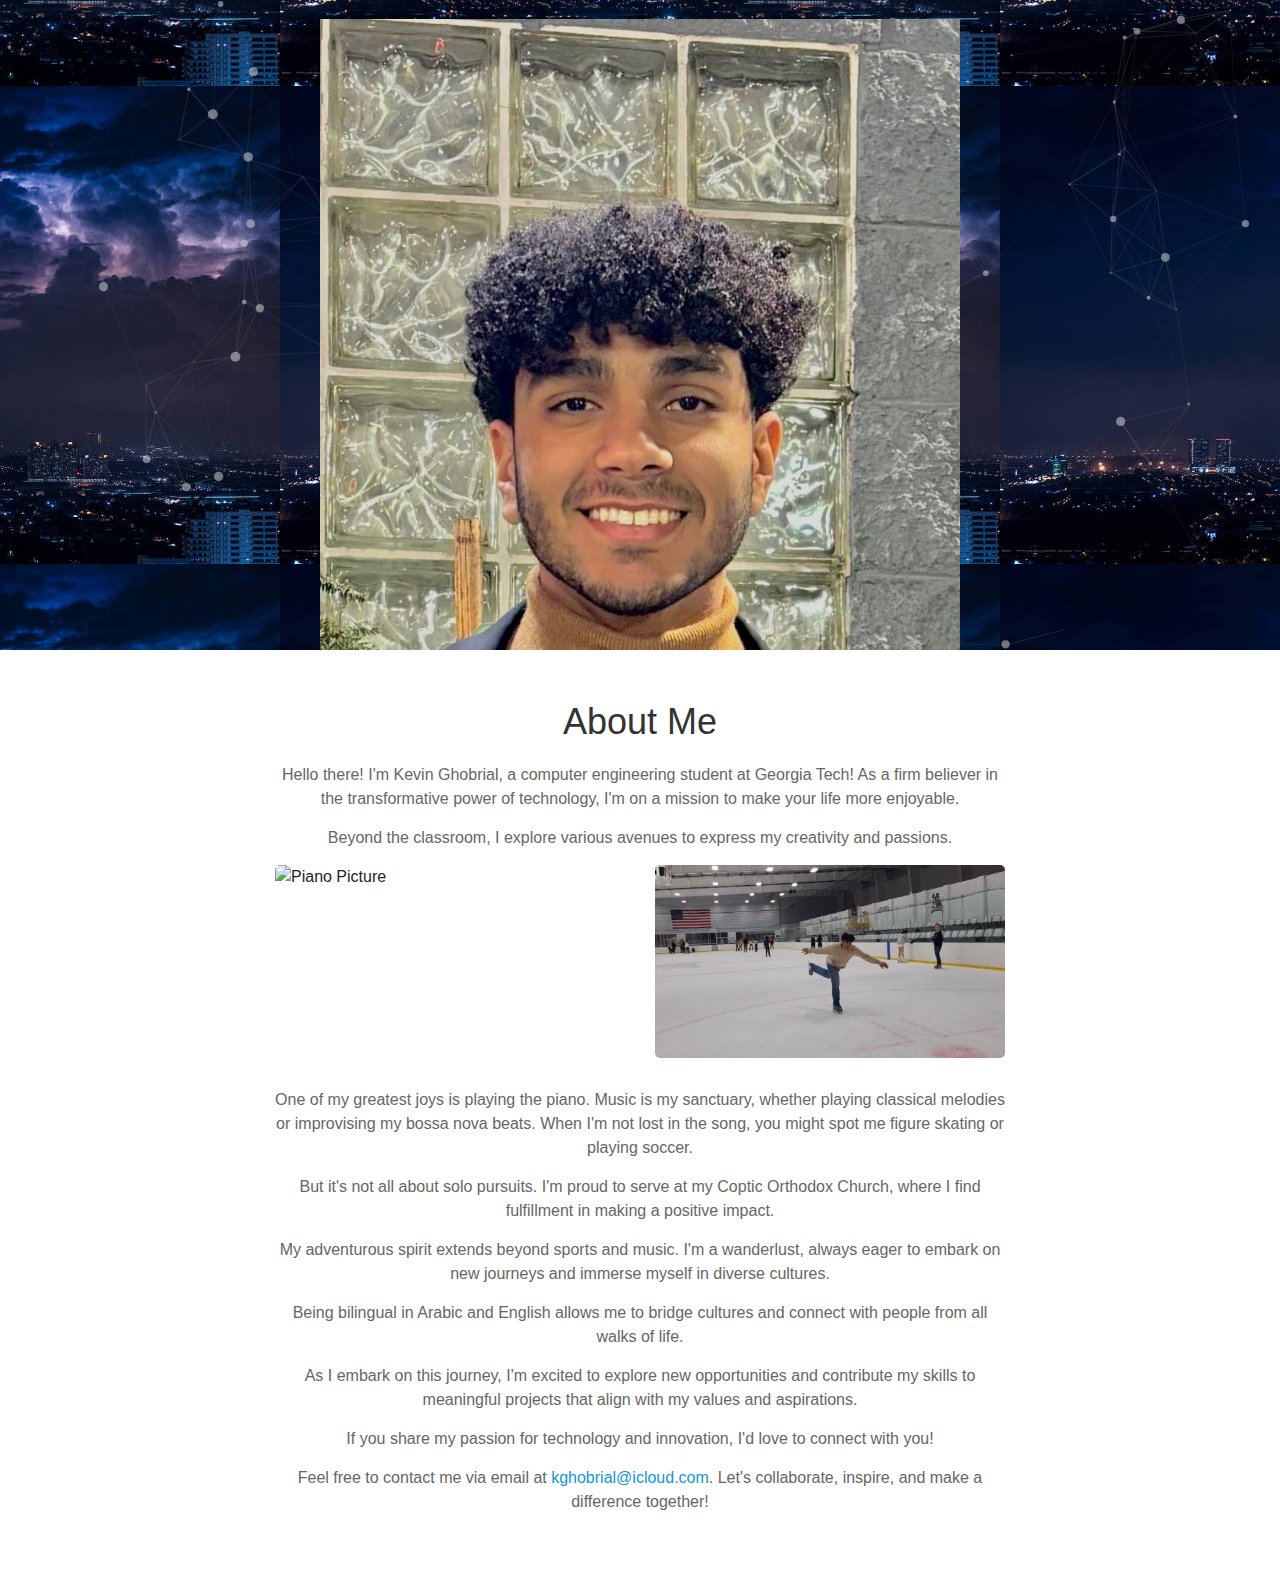
==== commit a3344115: "Update aboutMe.html" ====
--- a/aboutMe.html
+++ b/aboutMe.html
@@ -31,10 +31,10 @@
 
         .page-header .profile-img {
             position: absolute;
-            top: 50%;
+            top: 70%;
             left: 50%;
             transform: translate(-50%, -50%);
-            max-width: 100%;
+            max-width: 50%;
             height: auto;
             z-index: 1;
         }
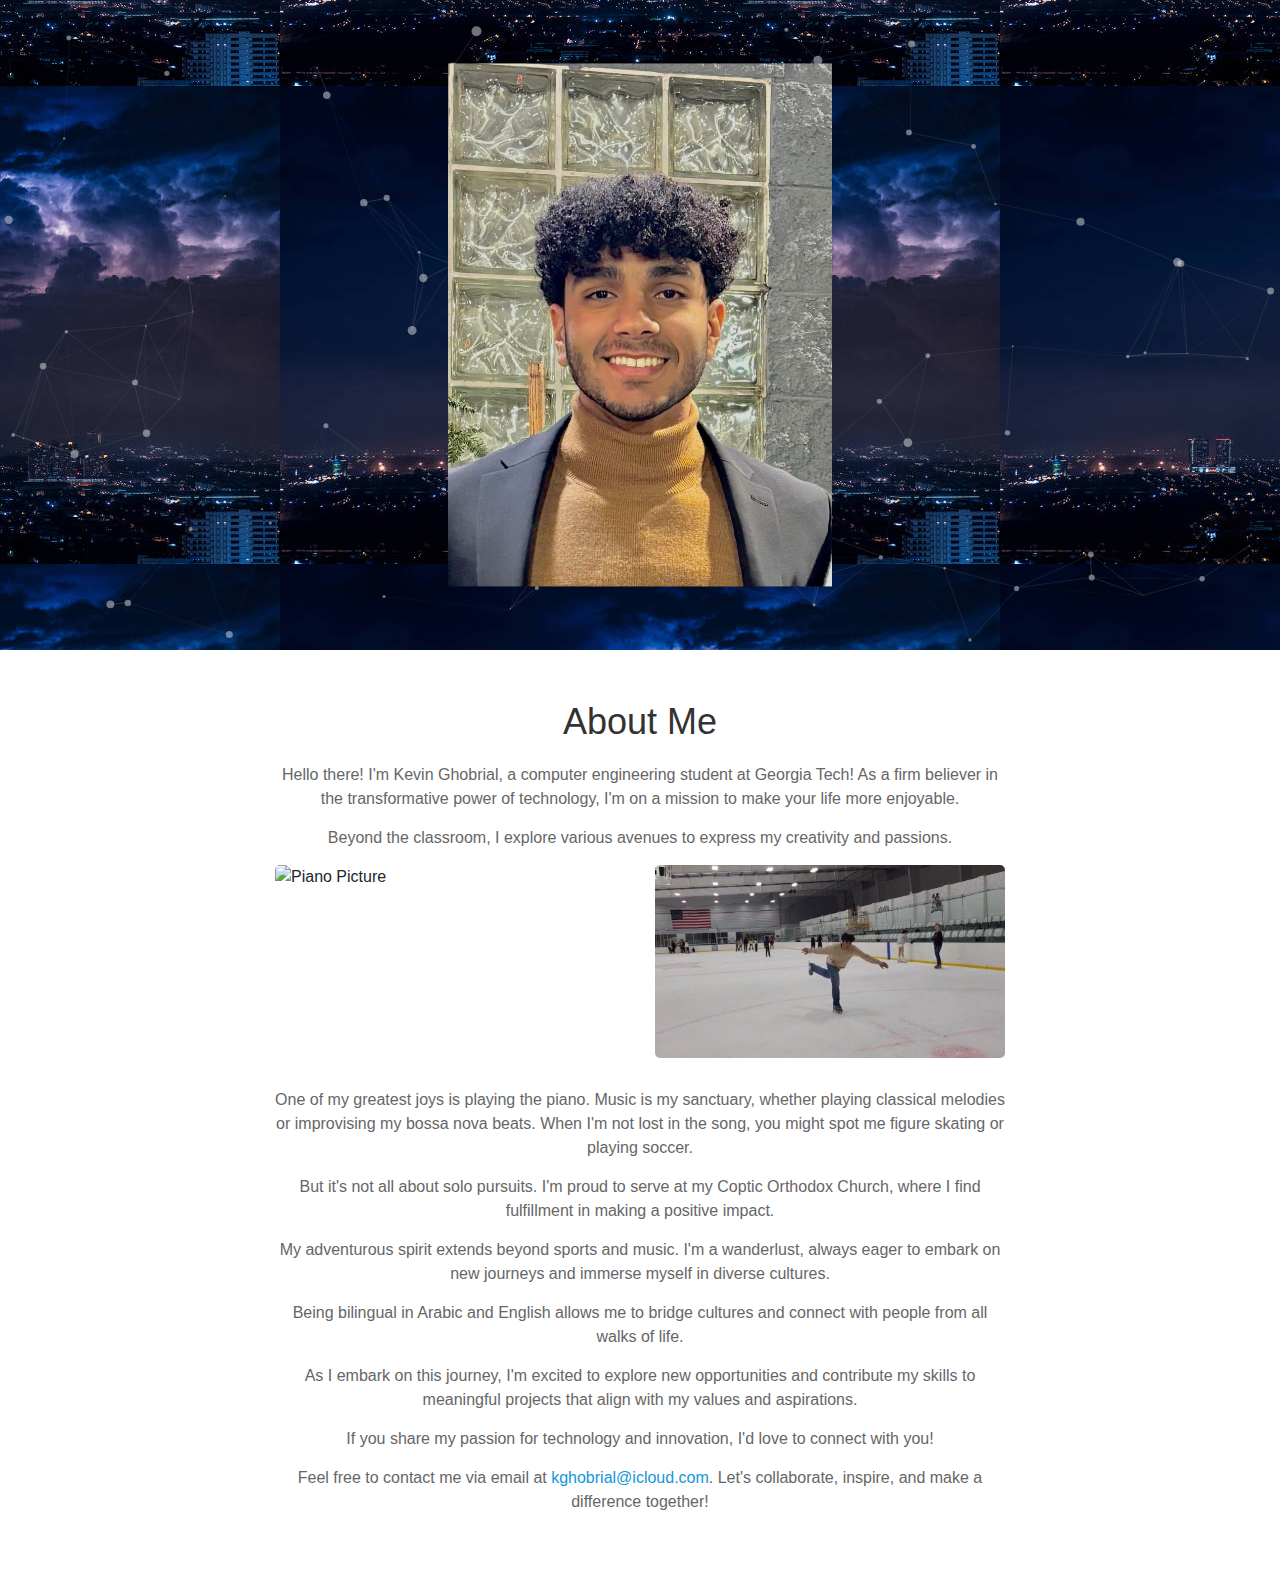
==== commit 038f9c64: "Update aboutMe.html" ====
--- a/aboutMe.html
+++ b/aboutMe.html
@@ -31,10 +31,10 @@
 
         .page-header .profile-img {
             position: absolute;
-            top: 70%;
+            top: 50%;
             left: 50%;
             transform: translate(-50%, -50%);
-            max-width: 50%;
+            max-width: 30%;
             height: auto;
             z-index: 1;
         }
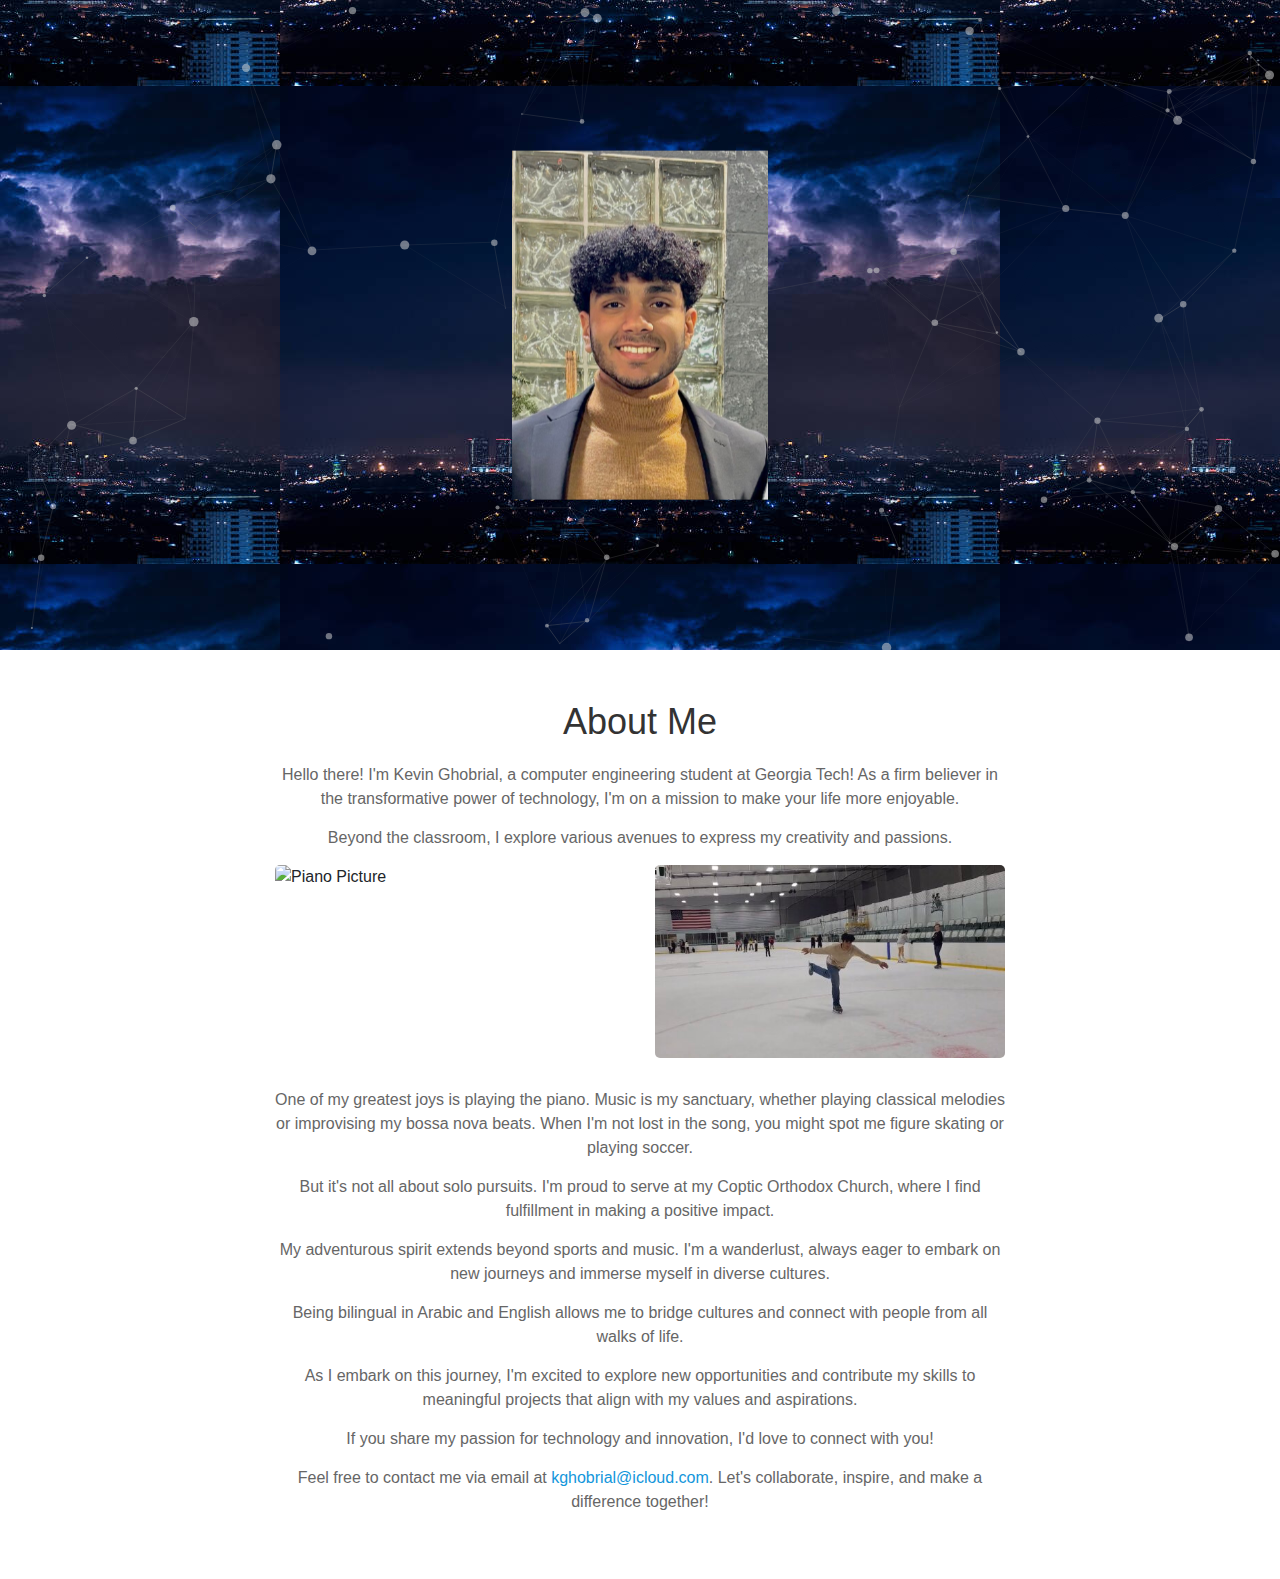
==== commit ada33dfa: "Update aboutMe.html" ====
--- a/aboutMe.html
+++ b/aboutMe.html
@@ -34,7 +34,7 @@
             top: 50%;
             left: 50%;
             transform: translate(-50%, -50%);
-            max-width: 30%;
+            max-width: 20%;
             height: auto;
             z-index: 1;
         }
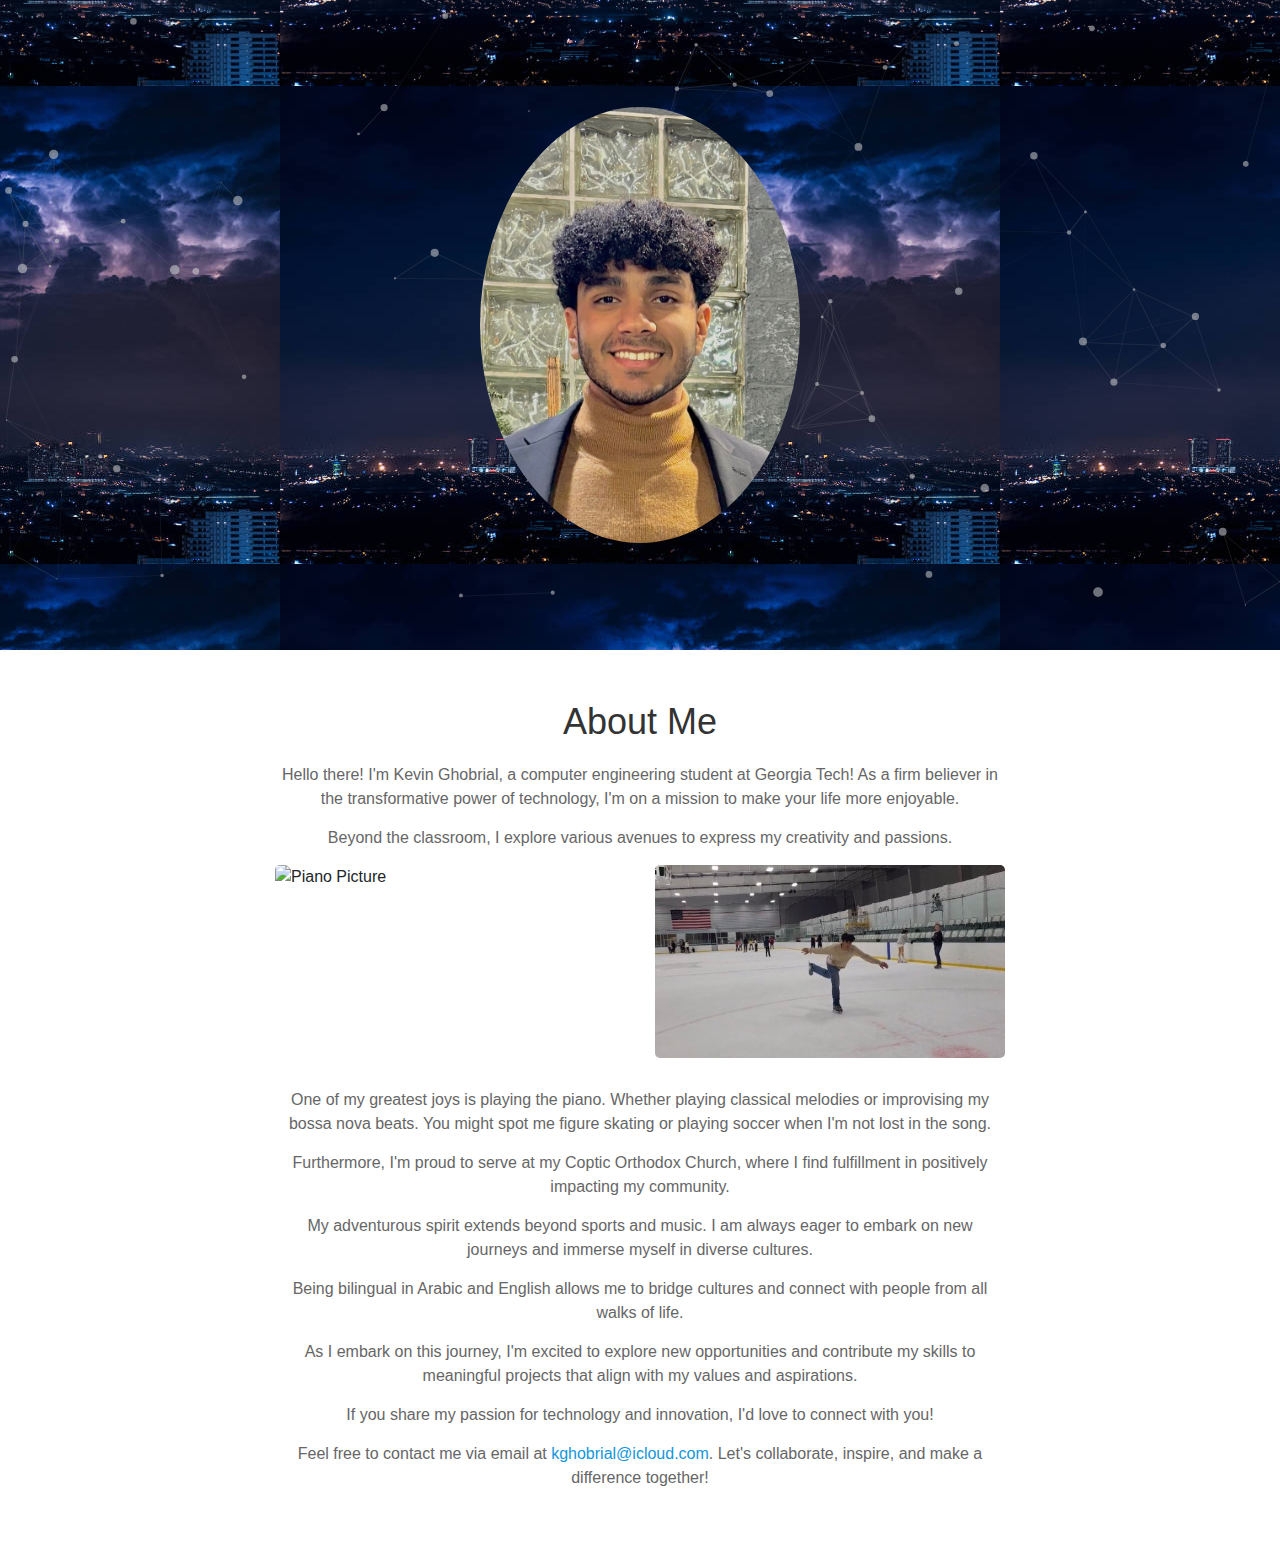
==== commit ebd5b732: "Update aboutMe.html" ====
--- a/aboutMe.html
+++ b/aboutMe.html
@@ -34,7 +34,8 @@
             top: 50%;
             left: 50%;
             transform: translate(-50%, -50%);
-            max-width: 20%;
+            border-radius: 50%;
+            max-width: 25%;
             height: auto;
             z-index: 1;
         }
@@ -130,11 +131,11 @@
                             <img src="figure.jpg" alt="Figure Skating Picture">
                         </div>
 
-                        <p>One of my greatest joys is playing the piano. Music is my sanctuary, whether playing classical melodies or improvising my bossa nova beats. When I'm not lost in the song, you might spot me figure skating or playing soccer.</p>
+                        <p>One of my greatest joys is playing the piano. Whether playing classical melodies or improvising my bossa nova beats. You might spot me figure skating or playing soccer when I'm not lost in the song.</p>
 
-                        <p>But it's not all about solo pursuits. I'm proud to serve at my Coptic Orthodox Church, where I find fulfillment in making a positive impact.</p>
+                        <p>Furthermore, I'm proud to serve at my Coptic Orthodox Church, where I find fulfillment in positively impacting my community.</p>
 
-                        <p>My adventurous spirit extends beyond sports and music. I'm a wanderlust, always eager to embark on new journeys and immerse myself in diverse cultures.</p>
+                        <p>My adventurous spirit extends beyond sports and music. I am always eager to embark on new journeys and immerse myself in diverse cultures.</p>
 
                         <p>Being bilingual in Arabic and English allows me to bridge cultures and connect with people from all walks of life.</p>
 
